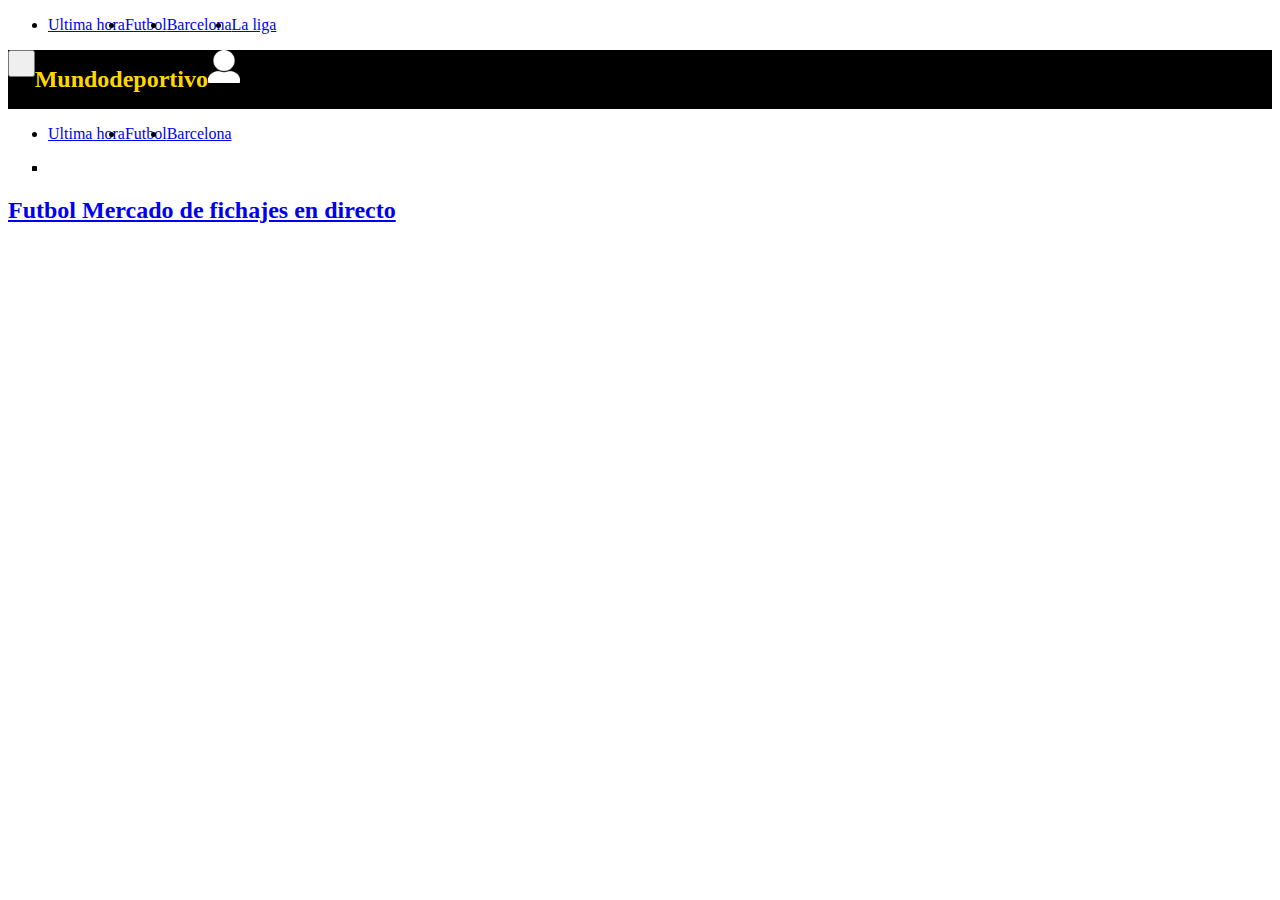
==== index.html @ 980e23d7 "Add files via upload" ====
<!doctype html>
<html lang="nl">
	
<head>
	<meta charset="UTF-8">
	<meta name="author" content="jouw naam">
	<meta name="viewport" content="width=device-width, initial-scale=1">
	
	<title></title>
	
	<link href="styles/style.css" rel="stylesheet">
	<link rel="icon" type="image/svg+xml" href="images/favicon.svg">
</head>

<body>
	<header>
		<nav>
			<ul>
				<li><a href="#">Ultima hora</a></li>
				<li><a href="#">Futbol</a></li>
				<li><a href="#">Barcelona</a></li>
				<li><a href="#">La liga</a></li>
			</ul>
		</nav>
		<section>
			<button></button>
			<h1>Mundodeportivo</h1>
			<a href="#" class="icon"><img src="images/iconprofile.png" alt=""></a>
		</section>
		<nav>
			<ul>
				<li><a href="#">Ultima hora</a></li>
				<li><a href="#">Futbol</a></li>
				<li><a href="#">Barcelona</a></li>
			</ul>
		</nav>
		<nav>
			<ul>
				<li><a href="#"><img src="" alt=""></a></li>				
				<li><a href="#"><img src="" alt=""></a></li>
				<li><a href="#"><img src="" alt=""></a></li>
				<li><a href="#"><img src="" alt=""></a></li>
				<li><a href="#"><img src="" alt=""></a></li>				
				<li><a href="#"><img src="" alt=""></a></li>
				<li><a href="#"><img src="" alt=""></a></li>
				<li><a href="#"><img src="" alt=""></a></li>
			</ul>
		</nav>
	</header>
	<main>
		<a href="#"><H2>Futbol Mercado de fichajes en directo</H2></a>
	</main>
	<footer>
	
	</footer>	

	<script defer src="scripts/script.js"></script>
</body>
	
</html>
---- styles/style.css ----
:root {
	--colorbackground: white;
	--colortitlebalk: black;
	--colorlivebalk: yellow;
}



body {
	background-color: var(--colorbackground);
}

header {
}

h1 {
	color: gold;
	font-size: 1.5em;
}

section {
	background-color: var(--colortitlebalk);
	display: flex;
}

nav {
}

nav  ul{
	display: flex;
}

.icon {
	height: 2em;
	width: 2em;
}

.icon img{
	width: 100%;
    height: auto;
}

button:first-of-type{
	width: 2em;
	height: 2em;
}

main a{
	background-color: var(--colorlivebalk);
}
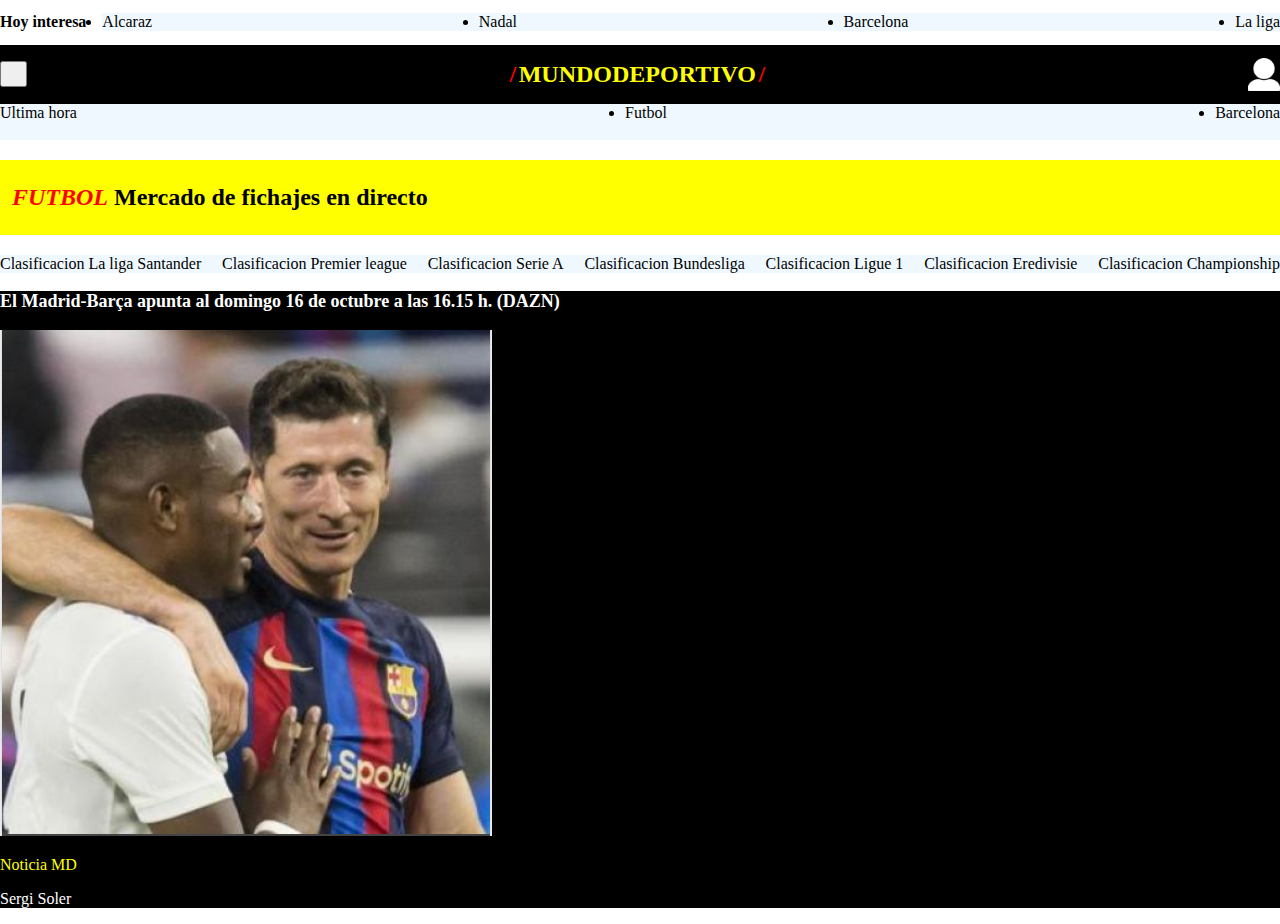
==== commit 4f5eb696: "Add files via upload" ====
--- a/index.html
+++ b/index.html
@@ -1,32 +1,31 @@
 <!doctype html>
-<html lang="nl">
+<html lang="es">
 	
 <head>
 	<meta charset="UTF-8">
-	<meta name="author" content="jouw naam">
+	<meta name="author" content="Nikolai Puisto">
 	<meta name="viewport" content="width=device-width, initial-scale=1">
-	
-	<title></title>
-	
+	<title>Mundodeportivo</title>
 	<link href="styles/style.css" rel="stylesheet">
-	<link rel="icon" type="image/svg+xml" href="images/favicon.svg">
+	<link rel="icon" type="image/jpg" href="images/iconmd.jpg">
 </head>
 
 <body>
 	<header>
+		<section>
+			<h1>mundodeportivo</h1>
+			<button></button>
+			<a href="#"><img src="images/iconprofile.png" alt=""></a>
+		</section>
 		<nav>
+			<h2>Hoy interesa</h2>
 			<ul>
-				<li><a href="#">Ultima hora</a></li>
-				<li><a href="#">Futbol</a></li>
+				<li><a href="#">Alcaraz</a></li>
+				<li><a href="#">Nadal</a></li>
 				<li><a href="#">Barcelona</a></li>
 				<li><a href="#">La liga</a></li>
 			</ul>
 		</nav>
-		<section>
-			<button></button>
-			<h1>Mundodeportivo</h1>
-			<a href="#" class="icon"><img src="images/iconprofile.png" alt=""></a>
-		</section>
 		<nav>
 			<ul>
 				<li><a href="#">Ultima hora</a></li>
@@ -48,7 +47,45 @@
 		</nav>
 	</header>
 	<main>
-		<a href="#"><H2>Futbol Mercado de fichajes en directo</H2></a>
+		<a href="#"><H2> <em>Futbol</em> Mercado de fichajes en directo</H2></a>
+		<nav>
+			<ul>
+				<li>
+					<a href="#">Clasificacion</a>
+					<a href="#">La liga Santander</a>
+				</li>
+				<li>
+					<a href="#">Clasificacion</a>
+					<a href="#">Premier league</a>
+				</li>
+				<li>
+					<a href="#">Clasificacion</a>
+					<a href="#">Serie A</a>
+				</li>
+				<li>
+					<a href="#">Clasificacion</a>
+					<a href="#">Bundesliga</a>
+				</li>
+				<li>
+					<a href="#">Clasificacion</a>
+					<a href="#">Ligue 1</a>
+				</li>
+				<li>
+					<a href="#">Clasificacion</a>
+					<a href="#">Eredivisie</a>
+				</li>
+				<li>
+					<a href="#">Clasificacion</a>
+					<a href="#">Championship</a>
+				</li>
+			</ul>
+		</nav>
+		<article>
+			<h3>El Madrid-Barça apunta al domingo 16 de octubre a las 16.15 h. (DAZN)</h3>
+			<img src="images/1starticleimg.PNG" alt="">
+			<p>Noticia MD</p>
+			<p>Sergi Soler</p>
+		</article>
 	</main>
 	<footer>
 	
--- a/styles/style.css
+++ b/styles/style.css
@@ -2,50 +2,143 @@
 	--colorbackground: white;
 	--colortitlebalk: black;
 	--colorlivebalk: yellow;
+	--colortitlearound: red;
 }
 
 
 
 body {
 	background-color: var(--colorbackground);
+	margin: 0;
 }
 
+
+/* header */
+
 header {
+	display: flex;
+	flex-direction:column;
+}
+
+header nav:nth-of-type(1){
+	order: -1;
 }
 
 h1 {
-	color: gold;
+	font-family: ;
+	color: var(--colorlivebalk);
 	font-size: 1.5em;
+	text-transform: uppercase;
+}
+
+a {
+	text-decoration: none;
+	color: inherit;
+}
+
+em {
+	font-variant: normal;
+	color: var(--colortitlearound);
+	text-transform: uppercase;
 }
 
 section {
 	background-color: var(--colortitlebalk);
 	display: flex;
+	align-items: center;
+	justify-content: space-between;
 }
 
-nav {
+section h1::before, section h1::after {
+	margin-left: 0.1em;
+	margin-right: 0.1em;
+	content: "/";
+	color: var(--colortitlearound);
+}
+
+nav:first-of-type{
+	display: flex;
+	align-items: center;
+	gap: 1em;
+}
+
+nav:first-of-type a:hover{
+	text-decoration: underline;
+}
+
+nav:first-of-type h2{
+	font-size: 1em;
+}
+
+nav:nth-of-type(3) ul{
+	list-style: none;
 }
 
 nav  ul{
 	display: flex;
+	text-decoration: none;
+	justify-content: space-between;
+	flex-grow: 1;
+	background-color: aliceblue;
+	margin: 0;
+	padding: 0;
 }
 
-.icon {
+header section a {
 	height: 2em;
 	width: 2em;
 }
 
-.icon img{
+header section a img{
 	width: 100%;
-    height: auto;
+    height: auto; 
 }
 
 button:first-of-type{
 	width: 2em;
 	height: 2em;
+	order: -1;
 }
 
-main a{
+/* main */
+
+main a h2{
 	background-color: var(--colorlivebalk);
+	white-space: nowrap;
+	overflow: hidden;
+	padding: 1em 0.5em 1em 0.5em;
 }
 
+main nav ul {
+	display: flex;
+	list-style: none;
+	overflow: scroll;
+}
+
+article {
+	background-color: var(--colortitlebalk);
+}
+
+article h3 {
+	color: var(--colorbackground);
+	font-size: large;
+}
+
+article img {
+	order: -1;
+}
+
+article p:first-of-type {
+	color: var(--colorlivebalk);
+	order: -1;
+}
+
+article p:nth-of-type(2) {
+	color: var(--colorbackground);
+}
+
+section p{
+	color: var(--colortitlearound);
+	font-size: 3em;
+}
+
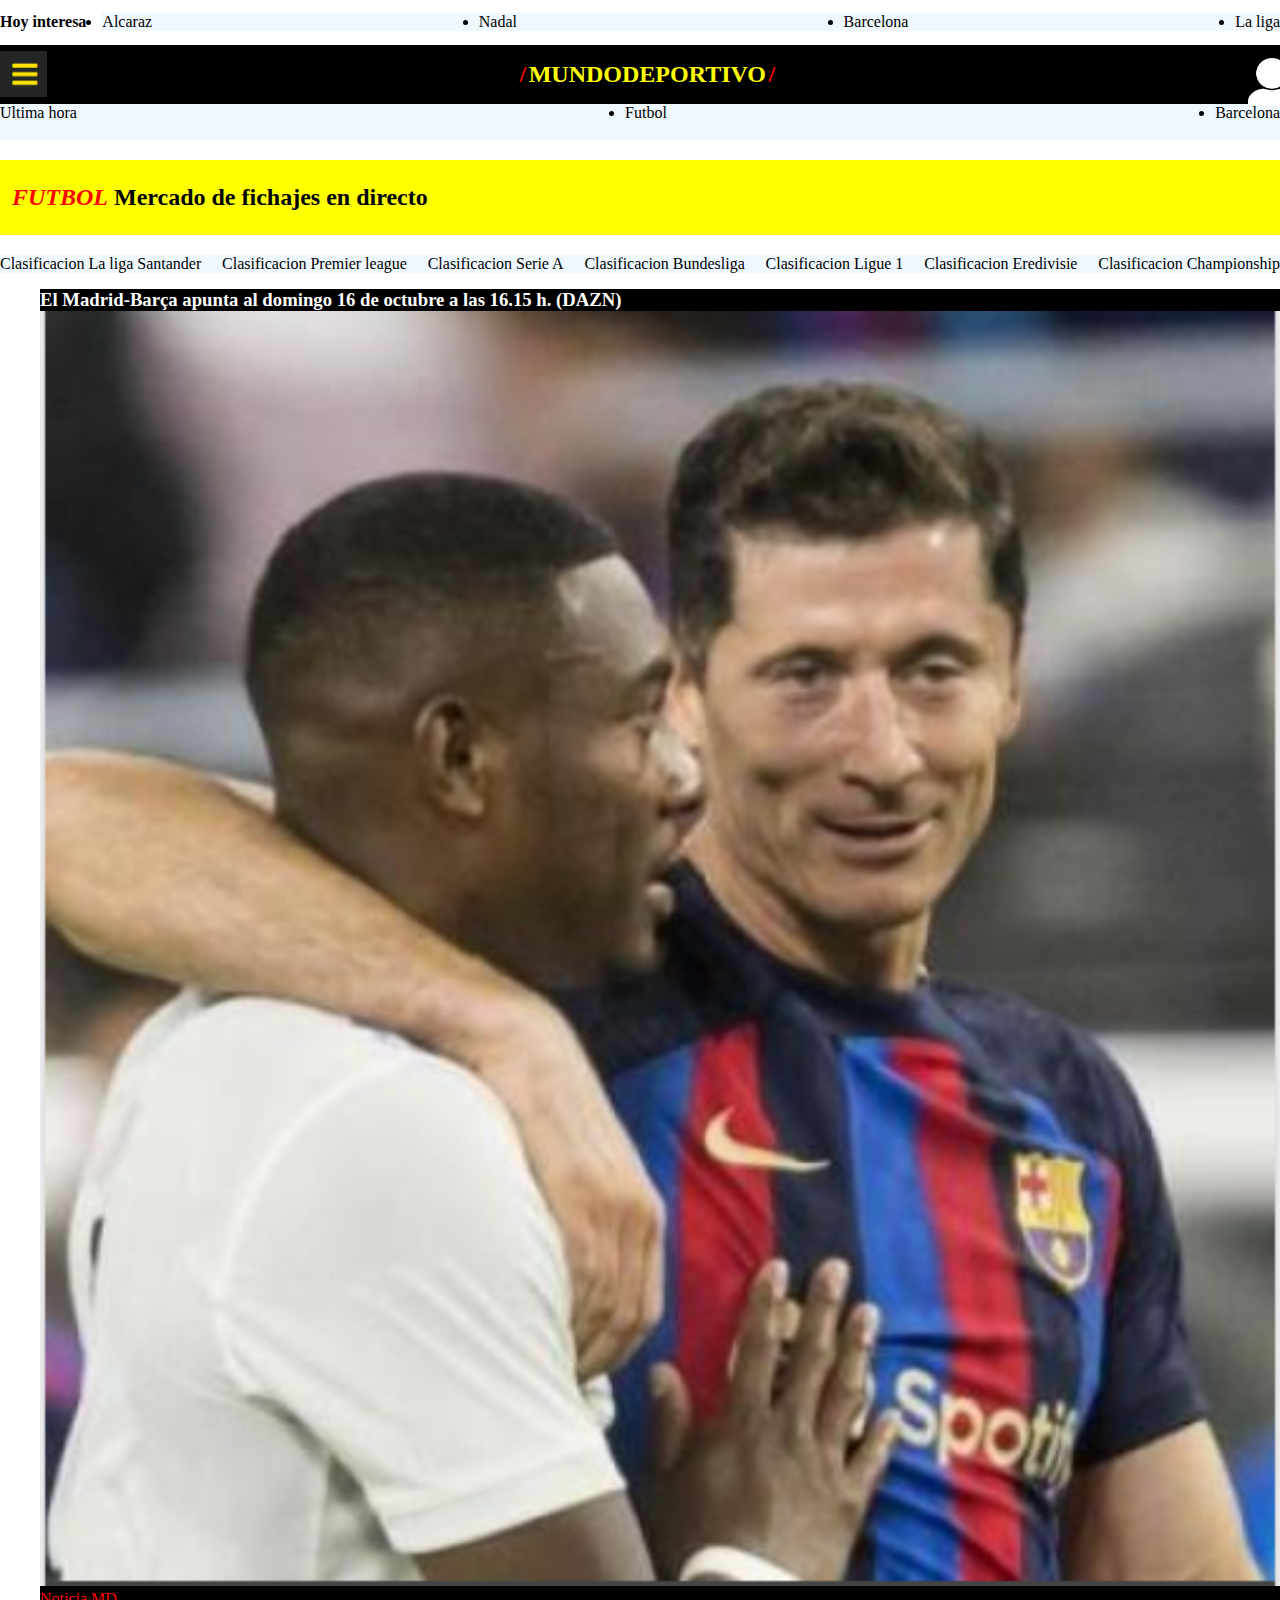
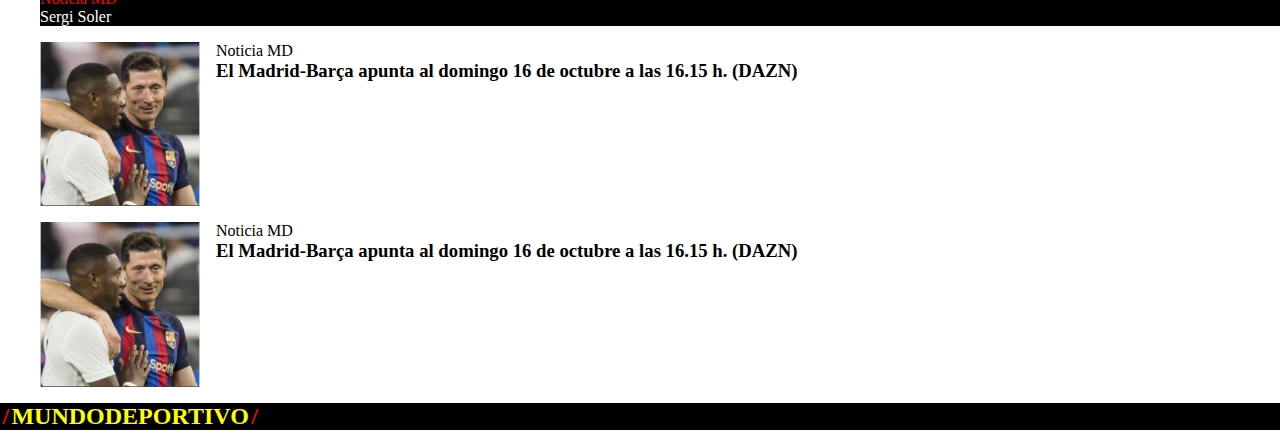
==== commit 057a9fd9: "Add files via upload" ====
--- a/index.html
+++ b/index.html
@@ -13,9 +13,20 @@
 <body>
 	<header>
 		<section>
-			<h1>mundodeportivo</h1>
-			<button></button>
-			<a href="#"><img src="images/iconprofile.png" alt=""></a>
+			<div>
+				<a href="index.html"><h1>mundodeportivo</h1></a>
+				<button></button>
+				<a href="#"><img src="images/iconprofile.png" alt=""></a>
+			</div>
+			<nav>
+				<ul>
+					<li>1</li>
+					<li>2</li>
+					<li>3</li>
+					<li>4</li>
+					<li>5</li>
+				</ul>
+			</nav>
 		</section>
 		<nav>
 			<h2>Hoy interesa</h2>
@@ -80,15 +91,31 @@
 				</li>
 			</ul>
 		</nav>
-		<article>
-			<h3>El Madrid-Barça apunta al domingo 16 de octubre a las 16.15 h. (DAZN)</h3>
-			<img src="images/1starticleimg.PNG" alt="">
-			<p>Noticia MD</p>
-			<p>Sergi Soler</p>
-		</article>
+		<ul>
+			<li>
+				<a href="2depagina.html">
+					<h3>El Madrid-Barça apunta al domingo 16 de octubre a las 16.15 h. (DAZN)</h3>
+					<img src="images/1starticleimg.PNG" alt="">
+					<p>Noticia MD</p>
+					<p>Sergi Soler</p>
+				</a>
+			</li>
+			<li>
+				<h3>El Madrid-Barça apunta al domingo 16 de octubre a las 16.15 h. (DAZN)</h3>
+				<p>Noticia MD</p>
+				<img src="images/1starticleimg.PNG" alt="">
+			</li>
+			<li>
+				<h3>El Madrid-Barça apunta al domingo 16 de octubre a las 16.15 h. (DAZN)</h3>
+				<p>Noticia MD</p>
+				<img src="images/1starticleimg.PNG" alt="">
+			</li>
+		</ul>
 	</main>
 	<footer>
-	
+		<div>
+			<a href="index.html"><h1>mundodeportivo</h1></a>
+		</div>
 	</footer>	
 
 	<script defer src="scripts/script.js"></script>
--- a/styles/style.css
+++ b/styles/style.css
@@ -1,3 +1,5 @@
+/* custom properties */
+
 :root {
 	--colorbackground: white;
 	--colortitlebalk: black;
@@ -5,48 +7,99 @@
 	--colortitlearound: red;
 }
 
-
+/* Styling voor hele body */
 
 body {
 	background-color: var(--colorbackground);
 	margin: 0;
 }
 
-
+a {
+	text-decoration: none;
+	color: inherit;
+}
+
+/* alle navigatie (goed naakijken) */
+
+nav ul {
+	display: flex;
+	text-decoration: none;
+	justify-content: space-between;
+	flex-grow: 1;
+	background-color: aliceblue;
+	margin: 0;
+	padding: 0;
+}
+
+
+
+
+
+/**********/
 /* header */
+/**********/
 
 header {
 	display: flex;
 	flex-direction:column;
 }
 
-header nav:nth-of-type(1){
+/* header>section */
+
+header section nav ul{
+	display: block;
+	margin-top: 7em;
+	position: fixed;
+	inset: 0;
+	transform: translateX(-100%);
+	list-style: none;
+}
+
+header section nav ul.openMenu {
+	transform: translateX(0);
+}
+
+/* header>section>div */
+
+header section div {
+	z-index: 100;
+	background-color: var(--colortitlebalk);
+	position: relative;
+	display: flex;
+	align-items: center;
+	justify-content: space-between;
+}
+
+header section div a:nth-of-type(2) {
+	height: 2em;
+	width: 2em;
+}
+
+header section div a img {
+	width: 3em;
+    height: 3em; 
+}
+
+header div button {
 	order: -1;
-}
+	border-style: none;
+	width: 3.5em;
+	height: 3.5em;
+    background-image:url(../images/menuknop.PNG);
+}
+
+/* Titel pagina */
 
 h1 {
-	font-family: ;
 	color: var(--colorlivebalk);
 	font-size: 1.5em;
 	text-transform: uppercase;
 }
 
-a {
-	text-decoration: none;
-	color: inherit;
-}
-
 em {
 	font-variant: normal;
 	color: var(--colortitlearound);
 	text-transform: uppercase;
-}
-
-section {
-	background-color: var(--colortitlebalk);
-	display: flex;
-	align-items: center;
-	justify-content: space-between;
 }
 
 section h1::before, section h1::after {
@@ -56,53 +109,39 @@
 	color: var(--colortitlearound);
 }
 
-nav:first-of-type{
+
+/* Navigatie buiten section */
+
+header > nav:first-of-type{
+	order: -1;
+	z-index: 100;
+	position: relative;
 	display: flex;
 	align-items: center;
 	gap: 1em;
 }
 
-nav:first-of-type a:hover{
+header > nav:first-of-type a:hover {
 	text-decoration: underline;
 }
 
-nav:first-of-type h2{
+header > nav:first-of-type h2 {
 	font-size: 1em;
 }
 
-nav:nth-of-type(3) ul{
+header > nav:nth-of-type(3) ul {
 	list-style: none;
 }
 
-nav  ul{
-	display: flex;
-	text-decoration: none;
-	justify-content: space-between;
-	flex-grow: 1;
-	background-color: aliceblue;
-	margin: 0;
-	padding: 0;
-}
-
-header section a {
-	height: 2em;
-	width: 2em;
-}
-
-header section a img{
-	width: 100%;
-    height: auto; 
-}
-
-button:first-of-type{
-	width: 2em;
-	height: 2em;
-	order: -1;
-}
-
+
+
+/********************/
 /* main */
-
-main a h2{
+/********************/
+
+
+
+main a h2 {
 	background-color: var(--colorlivebalk);
 	white-space: nowrap;
 	overflow: hidden;
@@ -115,30 +154,78 @@
 	overflow: scroll;
 }
 
-article {
+/* display grid structuur voor de artikels gemaakt met hulp van Sanne */
+
+main>ul {
+	display: grid;
+	gap: 1em;
+}
+
+main>ul li{
+	display: grid;
+	grid-template-columns: max-content 1fr;
+	grid-template-rows: min-content 1fr;
+	column-gap: 1em;
+}
+
+main>ul li h3 {
+	margin: 0;
+}
+	
+main>ul li p {
+	margin: 0;
+	grid-row-start: 1;
+}
+
+main>ul li img {
+	grid-column-start: 1;
+	grid-row-start: 1;
+	grid-row-end: 3;
+	width: 10em;
+}
+
+
+main>ul li:nth-of-type(1) {
+	grid-template-columns: unset;
+	grid-template-rows: unset;
 	background-color: var(--colortitlebalk);
 }
 
-article h3 {
+main>ul li:nth-of-type(1) h3 {
+	grid-row-start: 3;
 	color: var(--colorbackground);
-	font-size: large;
-}
-
-article img {
-	order: -1;
-}
-
-article p:first-of-type {
-	color: var(--colorlivebalk);
-	order: -1;
-}
-
-article p:nth-of-type(2) {
+}
+	
+main>ul li:nth-of-type(1) p:first-of-type {
+	grid-row-start: 1;
+	color: var(--colortitlearound);
+}
+
+main>ul li:nth-of-type(1) p:last-of-type {
+	grid-row-start: 4;
 	color: var(--colorbackground);
 }
 
-section p{
-	color: var(--colortitlearound);
-	font-size: 3em;
-}
-
+main>ul li:nth-of-type(1) img {
+	grid-column-start: unset;
+	grid-row-start: 2;
+	grid-row-end: unset;
+	width: 100%;
+}
+
+
+
+/********************/
+/* footer */
+/********************/
+
+footer div {
+	background-color: var(--colortitlebalk);
+}
+
+footer h1::before, a h1::after {
+	margin-left: 0.1em;
+	margin-right: 0.1em;
+	content: "/";
+	color: var(--colortitlearound);
+}
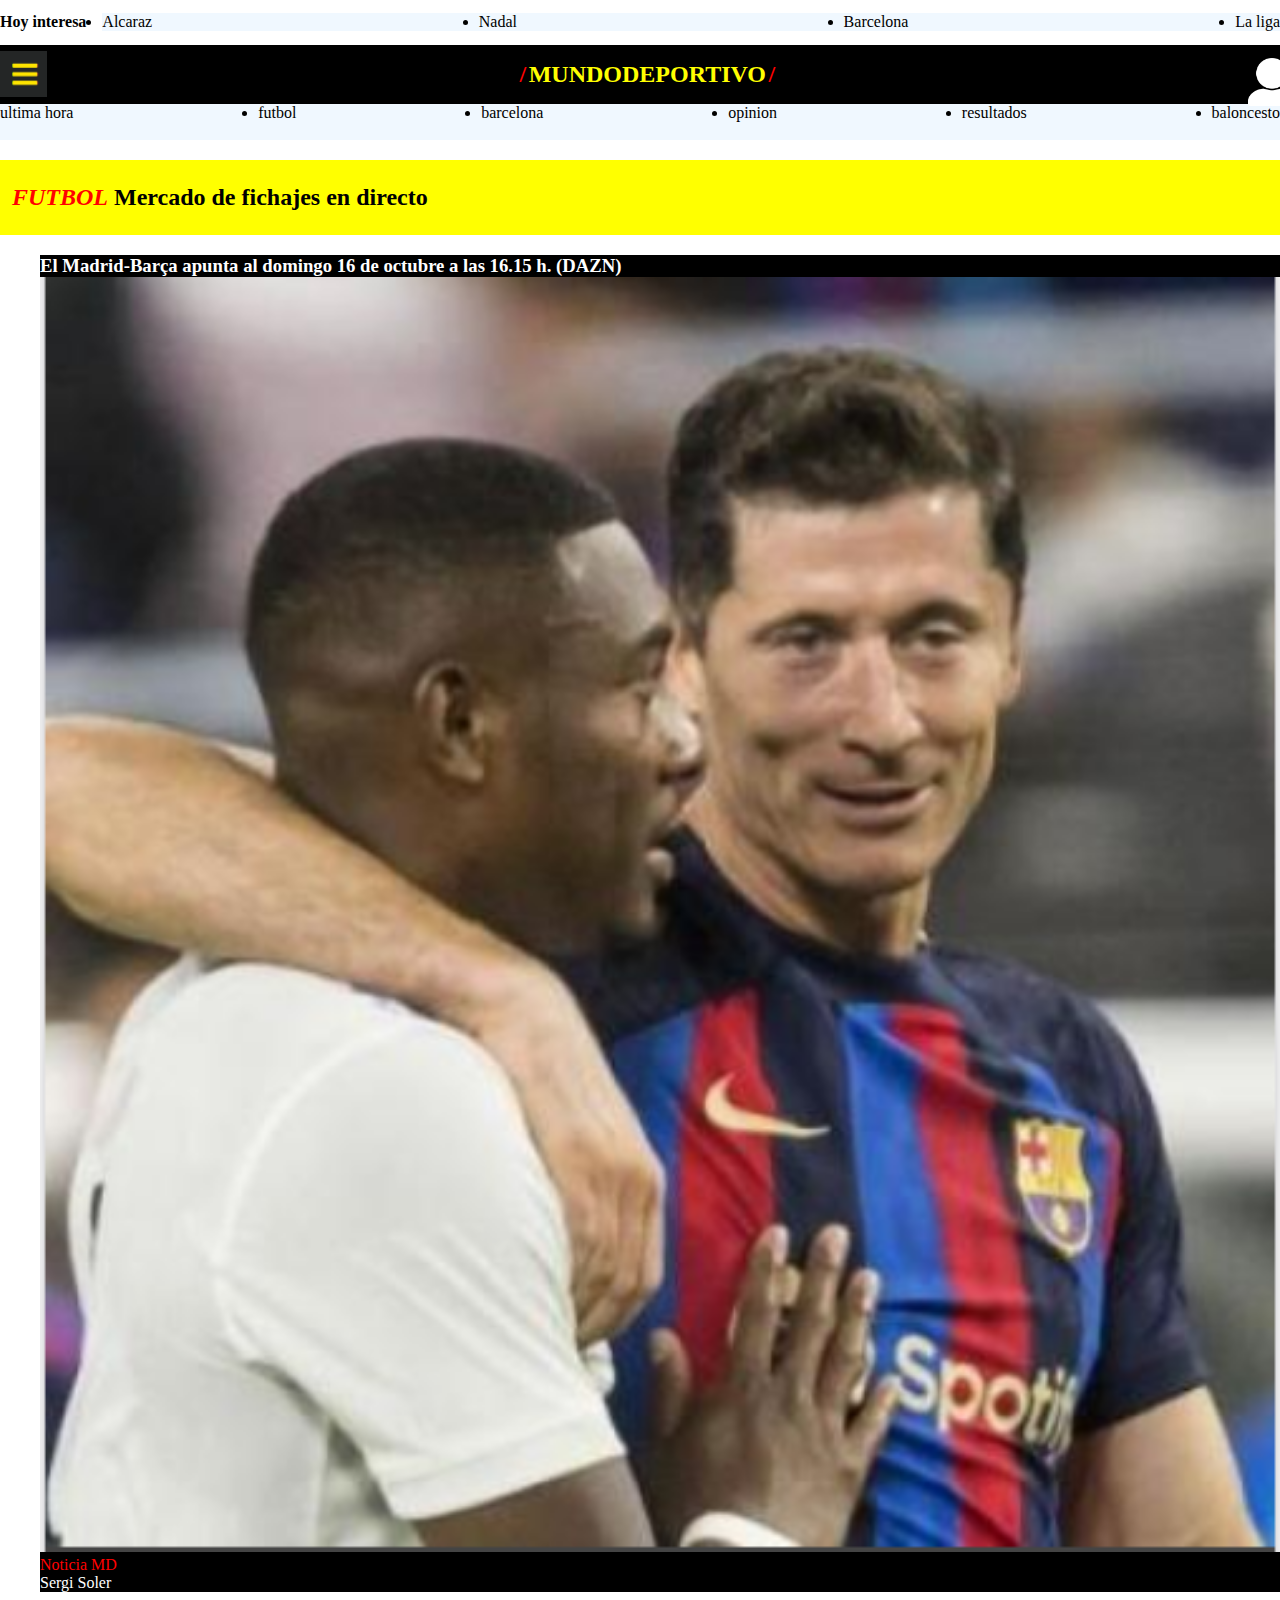
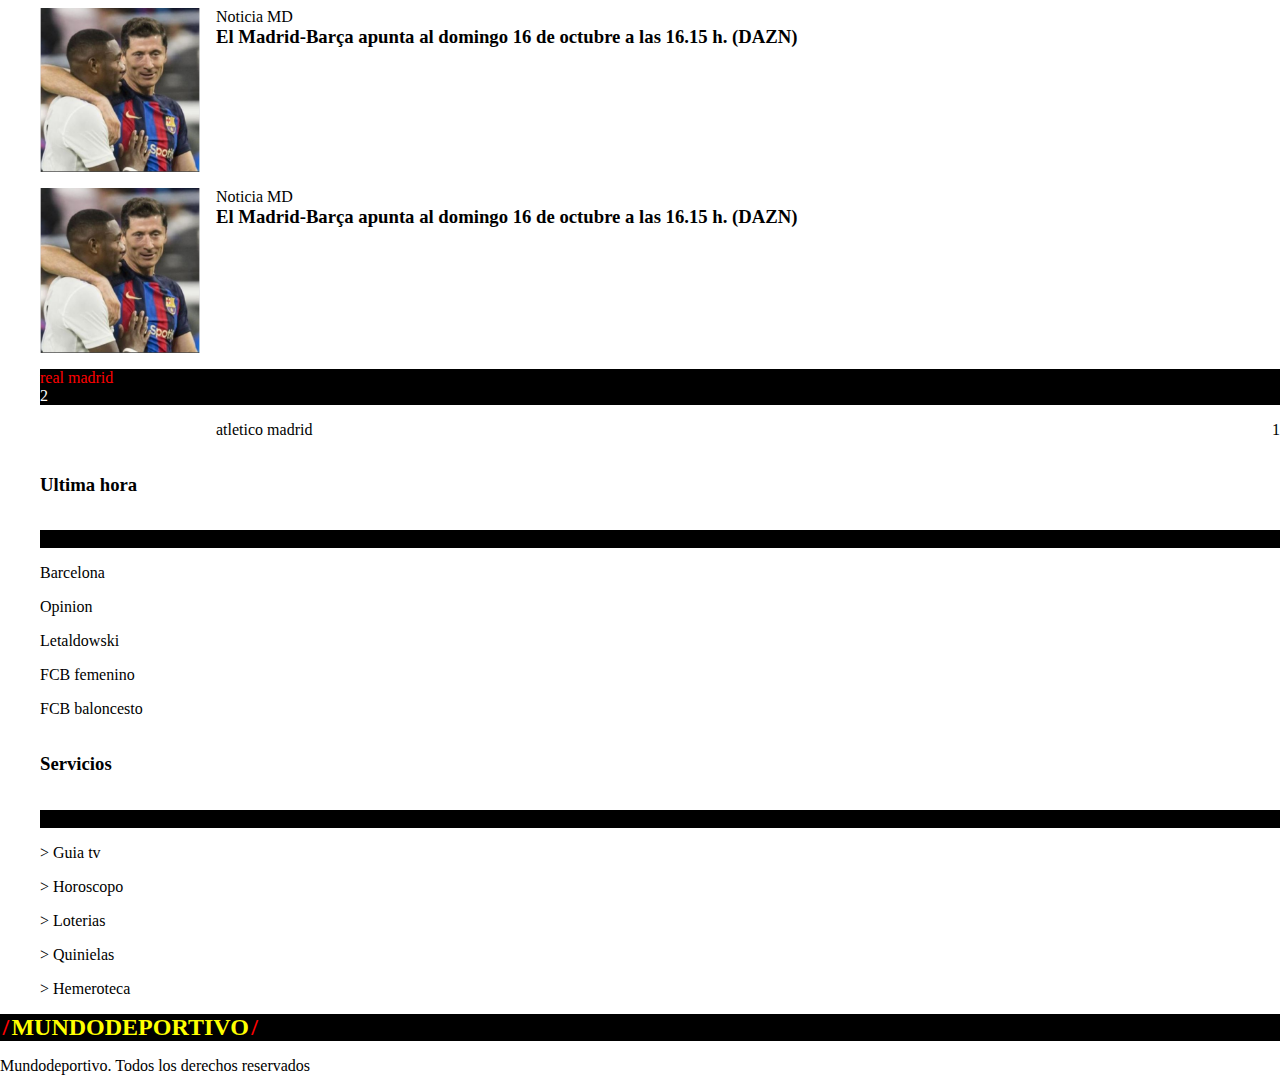
==== commit c2511dc0: "Add files via upload" ====
--- a/index.html
+++ b/index.html
@@ -20,11 +20,14 @@
 			</div>
 			<nav>
 				<ul>
-					<li>1</li>
-					<li>2</li>
-					<li>3</li>
-					<li>4</li>
-					<li>5</li>
+					<li><button>Registrate</button></li>
+					<li><input type="text" placeholder="Que estas buscando?"></li>
+					<li>Futbol</li>
+					<li>Futbol Int.</li>
+					<li>Motor</li>
+					<li>Mas deportes</li>
+					<li>Canales</li>
+					<li>Servicios</li>
 				</ul>
 			</nav>
 		</section>
@@ -39,58 +42,41 @@
 		</nav>
 		<nav>
 			<ul>
-				<li><a href="#">Ultima hora</a></li>
-				<li><a href="#">Futbol</a></li>
-				<li><a href="#">Barcelona</a></li>
+				<li><a href="#">ultima hora</a></li>
+				<li><a href="#">futbol</a></li>
+				<li><a href="#">barcelona</a></li>
+				<li><a href="#">opinion</a></li>
+				<li><a href="#">resultados</a></li>
+				<li><a href="#">baloncesto</a></li>
 			</ul>
 		</nav>
 		<nav>
 			<ul>
-				<li><a href="#"><img src="" alt=""></a></li>				
-				<li><a href="#"><img src="" alt=""></a></li>
-				<li><a href="#"><img src="" alt=""></a></li>
-				<li><a href="#"><img src="" alt=""></a></li>
-				<li><a href="#"><img src="" alt=""></a></li>				
-				<li><a href="#"><img src="" alt=""></a></li>
-				<li><a href="#"><img src="" alt=""></a></li>
-				<li><a href="#"><img src="" alt=""></a></li>
+				<li><a href="#"><img src="images/almeria.png" alt=""></a></li>				
+				<li><a href="#"><img src="images/acb.png" alt=""></a></li>
+				<li><a href="#"><img src="images/atm.png" alt=""></a></li>
+				<li><a href="#"><img src="images/fcb.png" alt=""></a></li>
+				<li><a href="#"><img src="images/betis.png" alt=""></a></li>				
+				<li><a href="#"><img src="images/cadiz.png" alt=""></a></li>
+				<li><a href="#"><img src="images/celta.png" alt=""></a></li>
+				<li><a href="#"><img src="images/elche.png" alt=""></a></li>
+				<li><a href="#"><img src="images/esp.png" alt=""></a></li>
+				<li><a href="#"><img src="images/getafe.png" alt=""></a></li>
+				<li><a href="#"><img src="images/girona.png" alt=""></a></li>
+				<li><a href="#"><img src="images/rm.webp" alt=""></a></li>
+				<li><a href="#"><img src="images/mallorca.png" alt=""></a></li>
+				<li><a href="#"><img src="images/osasuna.png" alt=""></a></li>
+				<li><a href="#"><img src="images/rayo.png" alt=""></a></li>
+				<li><a href="#"><img src="images/RS.png" alt=""></a></li>
+				<li><a href="#"><img src="images/sevilla.png" alt=""></a></li>
+				<li><a href="#"><img src="images/valencia.png" alt=""></a></li>
+				<li><a href="#"><img src="images/valladolid.png" alt=""></a></li>
+				<li><a href="#"><img src="images/villareal.png" alt=""></a></li>
 			</ul>
 		</nav>
 	</header>
 	<main>
 		<a href="#"><H2> <em>Futbol</em> Mercado de fichajes en directo</H2></a>
-		<nav>
-			<ul>
-				<li>
-					<a href="#">Clasificacion</a>
-					<a href="#">La liga Santander</a>
-				</li>
-				<li>
-					<a href="#">Clasificacion</a>
-					<a href="#">Premier league</a>
-				</li>
-				<li>
-					<a href="#">Clasificacion</a>
-					<a href="#">Serie A</a>
-				</li>
-				<li>
-					<a href="#">Clasificacion</a>
-					<a href="#">Bundesliga</a>
-				</li>
-				<li>
-					<a href="#">Clasificacion</a>
-					<a href="#">Ligue 1</a>
-				</li>
-				<li>
-					<a href="#">Clasificacion</a>
-					<a href="#">Eredivisie</a>
-				</li>
-				<li>
-					<a href="#">Clasificacion</a>
-					<a href="#">Championship</a>
-				</li>
-			</ul>
-		</nav>
 		<ul>
 			<li>
 				<a href="2depagina.html">
@@ -111,11 +97,68 @@
 				<img src="images/1starticleimg.PNG" alt="">
 			</li>
 		</ul>
+		<ul>
+			<li>
+				<img src="images/rm.webp" alt="">
+				<p>real madrid</p>
+				<p>2</p>
+			</li>
+			<li>
+				<img src="images/atm.png" alt="">
+				<p>atletico madrid</p>
+				<p>1</p>
+			</li>
+		</ul>
+		<ul>
+			<h3>Ultima hora</h2>
+			<li>
+				<a href="#">Futbol</a>
+			</li>
+			<li>
+				<a href="#">Barcelona</a>
+			</li>
+			<li>
+				<a href="#">Opinion</a>
+			</li>
+			<li>
+				<a href="#">Letaldowski</a>
+			</li>
+			<li>
+				<a href="#">FCB femenino</a>
+			</li>
+			<li>
+				<a href="#">FCB baloncesto</a>
+			</li>
+		</ul>
+		<ul>
+			<h3>Servicios</h2>
+			<li>
+				<a href="#">> El tiempo</a>
+			</li>
+			<li>
+				<a href="#">> Guia tv</a>
+			</li>
+			<li>
+				<a href="#">> Horoscopo</a>
+			</li>
+			<li>
+				<a href="#">> Loterias</a>
+			</li>
+			<li>
+				<a href="#">> Quinielas</a>
+			</li>
+			<li>
+				<a href="#">> Hemeroteca</a>
+			</li>
+		</ul>
 	</main>
 	<footer>
 		<div>
 			<a href="index.html"><h1>mundodeportivo</h1></a>
 		</div>
+		<p>
+			Mundodeportivo. Todos los derechos reservados
+		</p>
 	</footer>	
 
 	<script defer src="scripts/script.js"></script>
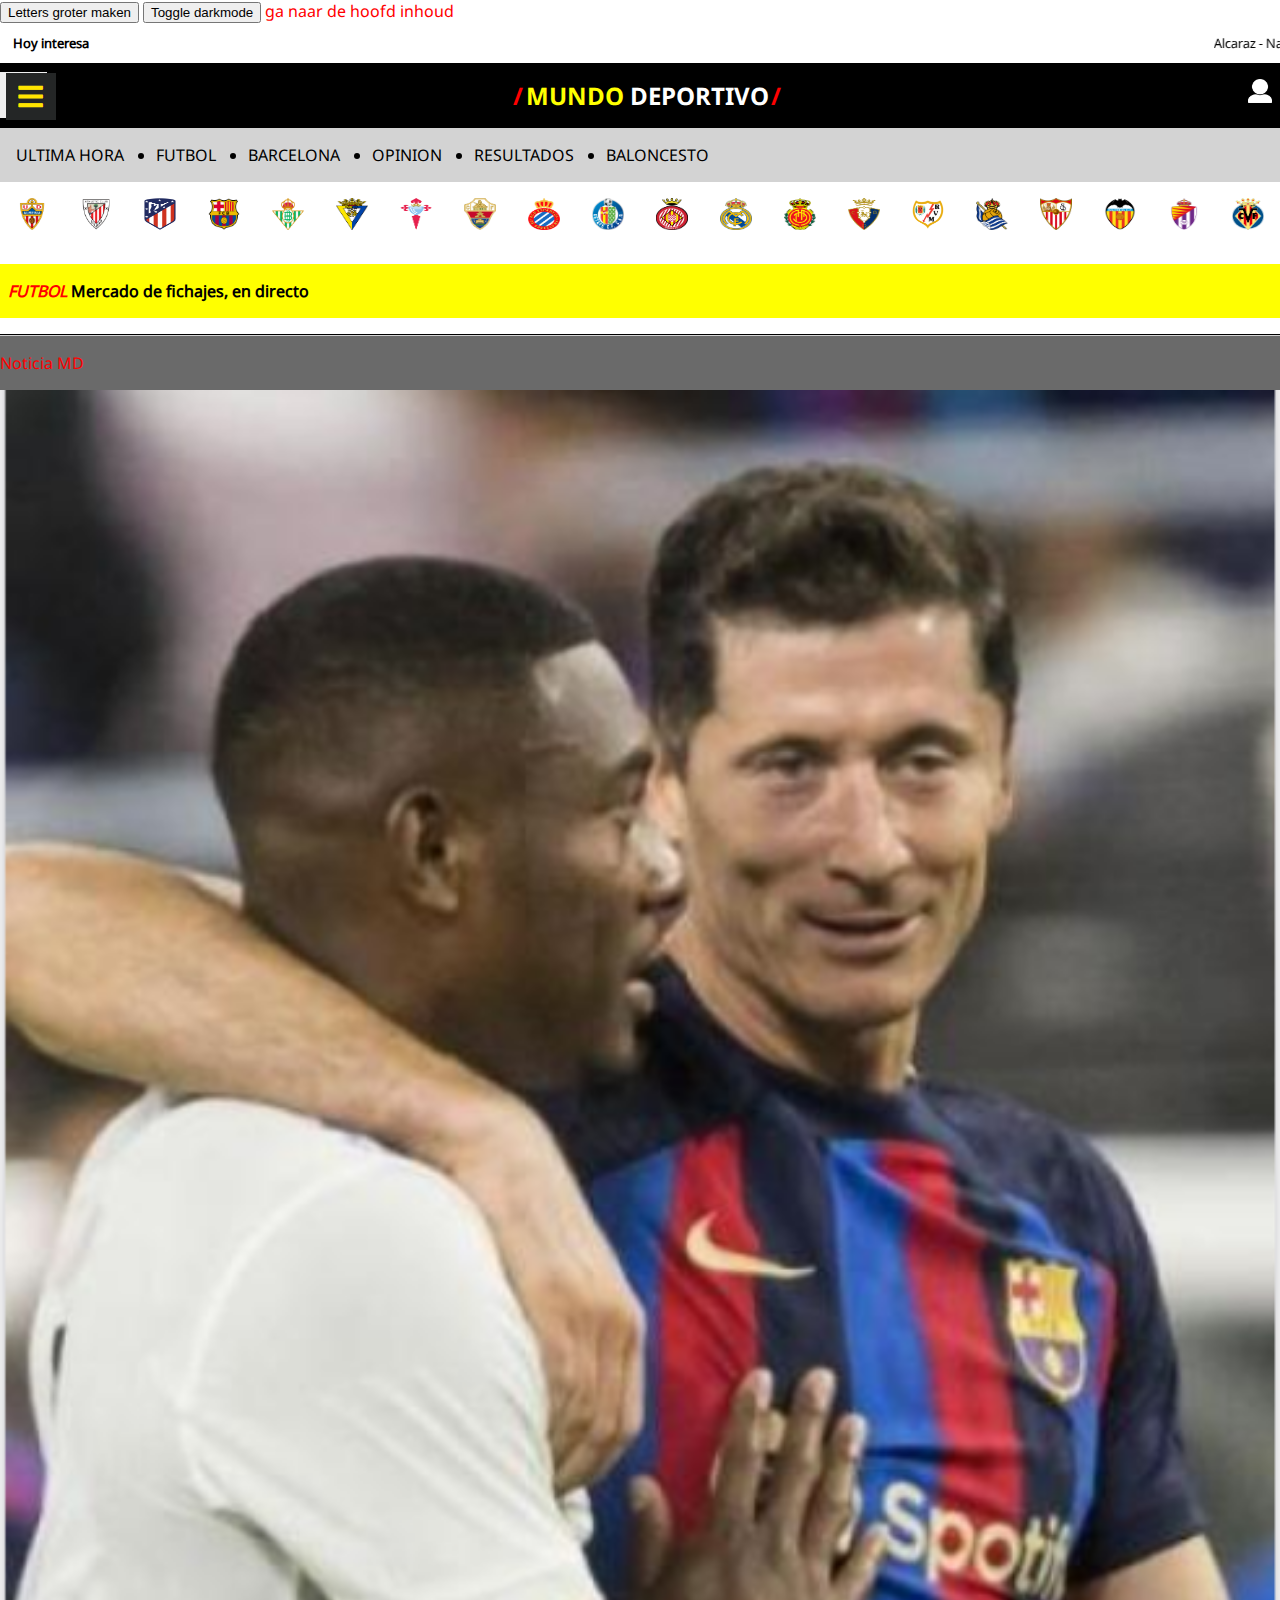
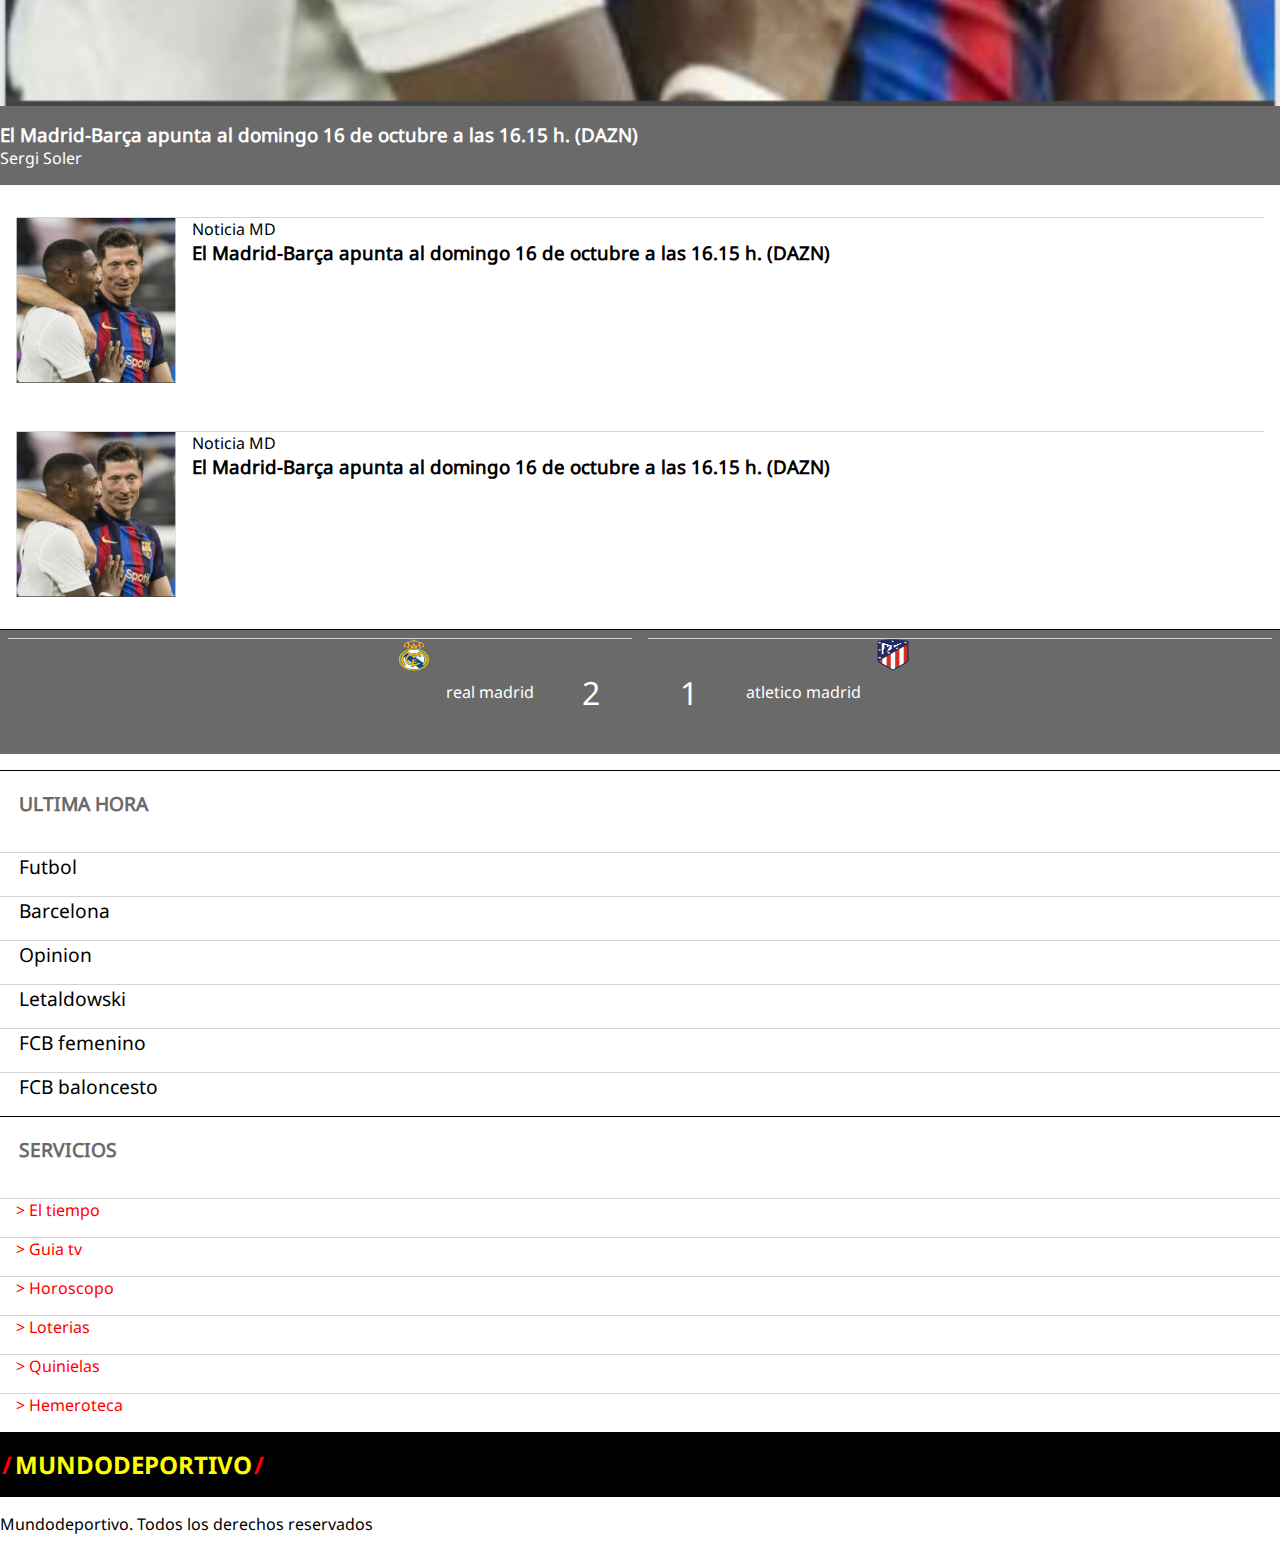
==== commit f58c8287: "Add files via upload" ====
--- a/index.html
+++ b/index.html
@@ -11,12 +11,15 @@
 </head>
 
 <body>
+	<button>Letters groter maken</button>
+	<button onclick="switchLight()">Toggle darkmode</button>
+	<a href="#main" class="skip">ga naar de hoofd inhoud</a>
 	<header>
 		<section>
 			<div>
-				<a href="index.html"><h1>mundodeportivo</h1></a>
-				<button></button>
-				<a href="#"><img src="images/iconprofile.png" alt=""></a>
+				<a href="index.html"><h1 aria-label="Mundodeportivo" >mundo <span>deportivo</span></h1></a>
+				<button aria-label="navigatie menu"> <img src="images/menuknop.PNG" alt="menu knop"></button>
+				<a href="#" aria-label="profiel" ><img src="images/iconprofile.png" alt="profiel icon"></a>
 			</div>
 			<nav>
 				<ul>
@@ -33,12 +36,17 @@
 		</section>
 		<nav>
 			<h2>Hoy interesa</h2>
-			<ul>
+			<marquee>
+				Alcaraz - Nadal - Barcelona - La liga - Champions League - Europa League
+			</marquee>
+			<!-- <ul>
 				<li><a href="#">Alcaraz</a></li>
 				<li><a href="#">Nadal</a></li>
 				<li><a href="#">Barcelona</a></li>
 				<li><a href="#">La liga</a></li>
-			</ul>
+				<li><a href="#">Champions League</a></li>
+				<li><a href="#">Europa League</a></li>
+			</ul> -->
 		</nav>
 		<nav>
 			<ul>
@@ -52,36 +60,36 @@
 		</nav>
 		<nav>
 			<ul>
-				<li><a href="#"><img src="images/almeria.png" alt=""></a></li>				
-				<li><a href="#"><img src="images/acb.png" alt=""></a></li>
-				<li><a href="#"><img src="images/atm.png" alt=""></a></li>
-				<li><a href="#"><img src="images/fcb.png" alt=""></a></li>
-				<li><a href="#"><img src="images/betis.png" alt=""></a></li>				
-				<li><a href="#"><img src="images/cadiz.png" alt=""></a></li>
-				<li><a href="#"><img src="images/celta.png" alt=""></a></li>
-				<li><a href="#"><img src="images/elche.png" alt=""></a></li>
-				<li><a href="#"><img src="images/esp.png" alt=""></a></li>
-				<li><a href="#"><img src="images/getafe.png" alt=""></a></li>
-				<li><a href="#"><img src="images/girona.png" alt=""></a></li>
-				<li><a href="#"><img src="images/rm.webp" alt=""></a></li>
-				<li><a href="#"><img src="images/mallorca.png" alt=""></a></li>
-				<li><a href="#"><img src="images/osasuna.png" alt=""></a></li>
-				<li><a href="#"><img src="images/rayo.png" alt=""></a></li>
-				<li><a href="#"><img src="images/RS.png" alt=""></a></li>
-				<li><a href="#"><img src="images/sevilla.png" alt=""></a></li>
-				<li><a href="#"><img src="images/valencia.png" alt=""></a></li>
-				<li><a href="#"><img src="images/valladolid.png" alt=""></a></li>
-				<li><a href="#"><img src="images/villareal.png" alt=""></a></li>
+				<li><a href="#"><img src="images/almeria.png" alt="logo van almeria voetbal club"></a></li>				
+				<li><a href="#"><img src="images/acb.png" alt="logo van athletic voetbal club"></a></li>
+				<li><a href="#"><img src="images/atm.png" alt="logo van atletico voetbal club"></a></li>
+				<li><a href="#"><img src="images/fcb.png" alt="logo van barcelona voetbal club"></a></li>
+				<li><a href="#"><img src="images/betis.png" alt="logo van betis voetbal club"></a></li>				
+				<li><a href="#"><img src="images/cadiz.png" alt="logo van cadiz voetbal club"></a></li>
+				<li><a href="#"><img src="images/celta.png" alt="logo van celta voetbal club"></a></li>
+				<li><a href="#"><img src="images/elche.png" alt="logo van elche voetbal club"></a></li>
+				<li><a href="#"><img src="images/esp.png" alt="logo van espanyol voetbal club"></a></li>
+				<li><a href="#"><img src="images/getafe.png" alt="logo van getafe voetbal club"></a></li>
+				<li><a href="#"><img src="images/girona.png" alt="logo van girona voetbal club"></a></li>
+				<li><a href="#"><img src="images/rm.webp" alt="logo van madrid voetbal club"></a></li>
+				<li><a href="#"><img src="images/mallorca.png" alt="logo van mallorca voetbal club"></a></li>
+				<li><a href="#"><img src="images/osasuna.png" alt="logo van osasuna voetbal club"></a></li>
+				<li><a href="#"><img src="images/rayo.png" alt="logo van vallecano voetbal club"></a></li>
+				<li><a href="#"><img src="images/RS.png" alt="logo van real sociedad voetbal club"></a></li>
+				<li><a href="#"><img src="images/sevilla.png" alt="logo van sevilla voetbal club"></a></li>
+				<li><a href="#"><img src="images/valencia.png" alt="logo van valencia voetbal club"></a></li>
+				<li><a href="#"><img src="images/valladolid.png" alt="logo van valladolid voetbal club"></a></li>
+				<li><a href="#"><img src="images/villareal.png" alt="logo van villareal voetbal club"></a></li>
 			</ul>
 		</nav>
 	</header>
-	<main>
-		<a href="#"><H2> <em>Futbol</em> Mercado de fichajes en directo</H2></a>
+	<main id="main">
+		<a href="#"><H2> <em>Futbol</em> Mercado de fichajes, en directo</H2></a>
 		<ul>
 			<li>
 				<a href="2depagina.html">
 					<h3>El Madrid-Barça apunta al domingo 16 de octubre a las 16.15 h. (DAZN)</h3>
-					<img src="images/1starticleimg.PNG" alt="">
+					<img src="images/1starticleimg.PNG" alt="albeelding van Lewandowski met Alaba">
 					<p>Noticia MD</p>
 					<p>Sergi Soler</p>
 				</a>
@@ -89,22 +97,22 @@
 			<li>
 				<h3>El Madrid-Barça apunta al domingo 16 de octubre a las 16.15 h. (DAZN)</h3>
 				<p>Noticia MD</p>
-				<img src="images/1starticleimg.PNG" alt="">
+				<img src="images/1starticleimg.PNG" alt="albeelding van Lewandowski met Alaba">
 			</li>
 			<li>
 				<h3>El Madrid-Barça apunta al domingo 16 de octubre a las 16.15 h. (DAZN)</h3>
 				<p>Noticia MD</p>
-				<img src="images/1starticleimg.PNG" alt="">
+				<img src="images/1starticleimg.PNG" alt="albeelding van Lewandowski met Alaba">
 			</li>
 		</ul>
 		<ul>
 			<li>
-				<img src="images/rm.webp" alt="">
+				<img src="images/rm.webp" alt="logo van real madrid">
 				<p>real madrid</p>
 				<p>2</p>
 			</li>
 			<li>
-				<img src="images/atm.png" alt="">
+				<img src="images/atm.png" alt="logo van atletico madrid">
 				<p>atletico madrid</p>
 				<p>1</p>
 			</li>
--- a/styles/style.css
+++ b/styles/style.css
@@ -1,3 +1,20 @@
+/* Fonts */
+
+@font-face {
+	font-family: "Notosans";
+	src: url(../fonts/NotoSans-Regular.ttf) format(truetype);
+	font-weight: normal;
+	font-style: normal;
+}
+
+@font-face {
+	font-family: "Notosansbold";
+	src: url(../fonts/NotoSans-Bold.ttf) format(truetype);
+	font-weight: bold;
+	font-style: bold;
+}
+
+
 /* custom properties */
 
 :root {
@@ -5,59 +22,117 @@
 	--colortitlebalk: black;
 	--colorlivebalk: yellow;
 	--colortitlearound: red;
+	--colornav: lightgray;
+	--colortitleh3: rgb(106, 106, 106);
+	--colormenu: rgb(234, 234, 234);
+}
+
+/* Knop om letter grotte aan te passen */
+
+
+html.grote-letters {
+	font-size:1.5em;
 }
 
 /* Styling voor hele body */
 
 body {
+	font-family: "Notosans";
 	background-color: var(--colorbackground);
 	margin: 0;
 }
+
 
 a {
 	text-decoration: none;
 	color: inherit;
 }
 
-/* alle navigatie (goed naakijken) */
-
-nav ul {
-	display: flex;
-	text-decoration: none;
-	justify-content: space-between;
-	flex-grow: 1;
-	background-color: aliceblue;
-	margin: 0;
-	padding: 0;
-}
-
-
-
+button:hover {
+	cursor: pointer;	
+}
+
+
+/* knop voor dark mode */
+
+.dark-mode {
+	background-color: var(--colortitlebalk);
+	color: var(--colorbackground);
+}
+
+
+/* Skip link na hoofinhoud. Bron:https://www.w3schools.com/accessibility/accessibility_skip_links.php */
+
+
+.skip {
+	/* position: absolute; */
+	left: -10000px;
+	top: auto;
+	width: 1px;
+	height: 1px;
+	overflow: hidden;
+	color: var(--colortitlearound);
+}
+
+.skip:focus {
+	position: static;
+	width: auto;
+	height: auto;
+}
 
 
 /**********/
 /* header */
 /**********/
 
+
 header {
 	display: flex;
 	flex-direction:column;
 }
 
+
+
 /* header>section */
 
 header section nav ul{
+	background-color: var(--colormenu);
 	display: block;
-	margin-top: 7em;
+	margin-top: 10em;
 	position: fixed;
 	inset: 0;
 	transform: translateX(-100%);
 	list-style: none;
 }
 
+header section nav ul li{
+	color: var(--colortitlearound);
+	margin-top: 1em;
+	margin-bottom: 1em;
+	font-size: larger;
+	font-weight: bold;
+}
+
+header section nav button{
+	background-color: var(--colorlivebalk);
+	padding: 1em;
+	margin-bottom: 1em;
+	border-style: none;
+	width: 20em;
+	font-weight: bold;
+	text-transform: uppercase;
+}
+
+header section nav input {
+	width: 25em;
+	height: 2em;
+}
+
 header section nav ul.openMenu {
 	transform: translateX(0);
 }
+
+
 
 /* header>section>div */
 
@@ -76,8 +151,8 @@
 }
 
 header section div a img {
-	width: 3em;
-    height: 3em; 
+	width: 1.5em;
+    height: 1.5em; 
 }
 
 header div button {
@@ -85,15 +160,22 @@
 	border-style: none;
 	width: 3.5em;
 	height: 3.5em;
-    background-image:url(../images/menuknop.PNG);
-}
+    /* background-image:url(../images/menuknop.PNG); */
+}
+
+
 
 /* Titel pagina */
 
 h1 {
 	color: var(--colorlivebalk);
 	font-size: 1.5em;
-	text-transform: uppercase;
+	font-family: "Notosansbold";
+	text-transform: uppercase;
+}
+
+span {
+	color: var(--colorbackground)
 }
 
 em {
@@ -110,6 +192,7 @@
 }
 
 
+
 /* Navigatie buiten section */
 
 header > nav:first-of-type{
@@ -119,6 +202,23 @@
 	display: flex;
 	align-items: center;
 	gap: 1em;
+	font-size: small;
+	margin-left: 1em;
+}
+
+header > nav:first-of-type ul{
+	margin: 0;
+	padding: 0;
+	display: flex;
+	overflow: scroll;
+	white-space: nowrap;
+	overflow: scroll;
+	text-overflow: ellipsis;
+}
+
+header > nav:first-of-type ul li{
+	margin-left: 1em;
+	margin-right: 0.5em;
 }
 
 header > nav:first-of-type a:hover {
@@ -127,10 +227,47 @@
 
 header > nav:first-of-type h2 {
 	font-size: 1em;
+	white-space: nowrap;
+	text-overflow: ellipsis;
+}
+
+header>nav:nth-of-type(2) ul{
+	background-color: var(--colornav);
+	margin: 0;
+	padding: 0;
+	display: flex;
+	overflow: scroll;
+	white-space: nowrap;
+	text-overflow: ellipsis;
+}
+
+header>nav:nth-of-type(2) li {
+	margin:1em;
+}
+
+header>nav:nth-of-type(2) li:first-of-type {
+	list-style: none;
+}
+
+header>nav:nth-of-type(2) a {
+	text-transform: uppercase;
 }
 
 header > nav:nth-of-type(3) ul {
+	margin: 0;
+	padding: 0;
+	display: flex;
 	list-style: none;
+	overflow: scroll;
+}
+
+header>nav:nth-of-type(3) li {
+	margin: 1em;
+}
+
+header>nav:nth-of-type(3) img {
+	width: 2em;
+	height: 2em;
 }
 
 
@@ -139,29 +276,89 @@
 /* main */
 /********************/
 
-
+main article {
+	margin: 1em;
+}
+
+main article ul:nth-of-type(1) {
+	display: flex;
+	flex-direction: column;
+	padding-left: 0;
+	border-bottom: var(--colortitlearound);
+	border-bottom-style: dotted;
+}
+
+main article li {
+	list-style: none;
+}
+
+main article ul:nth-of-type(1) li:nth-of-type(2){
+	order: -1;
+	border-top: var(--colortitlearound);
+}
+
+main article h2 {
+	font-size: 1.5em;
+}
+
+main article h3 {
+	color: var(--colortitlearound);
+	text-transform: uppercase;
+	margin: 0%;
+}
+
+main article p {
+	font-size: larger;
+}
 
 main a h2 {
 	background-color: var(--colorlivebalk);
 	white-space: nowrap;
 	overflow: hidden;
 	padding: 1em 0.5em 1em 0.5em;
-}
-
-main nav ul {
-	display: flex;
-	list-style: none;
-	overflow: scroll;
+	font-size: 1em;
+}
+
+
+main article ul:nth-of-type(2) {
+	padding-left: 0;
+}
+
+main article ul:nth-of-type(2) li:first-of-type {
+	border-radius: 50%;
+	background-color: var(--colortitlearound);
+	height: 0.7em;
+	width: 0.7em;
+}
+
+main article ul:nth-of-type(3) {
+	display: grid;
+	padding-left: 0%;
+}
+
+main article ul:nth-of-type(3) li:nth-of-type(2) {
+	grid-column-start: 2;
+	grid-row-start: 1;
+	font-size: large;
+}
+
+main article ul:nth-of-type(3) li:nth-of-type(3) {
+	grid-column-start: 2;
+	grid-row-start: 1;
+	margin-top: 2em;
 }
 
 /* display grid structuur voor de artikels gemaakt met hulp van Sanne */
 
 main>ul {
+	border-top: 1px solid var(--colortitlebalk);
 	display: grid;
 	gap: 1em;
+	padding:0;
 }
 
 main>ul li{
+	border-top: 1px solid var(--colornav);
 	display: grid;
 	grid-template-columns: max-content 1fr;
 	grid-template-rows: min-content 1fr;
@@ -185,34 +382,122 @@
 }
 
 
-main>ul li:nth-of-type(1) {
+main>ul:nth-of-type(1) li:nth-of-type(1) {
 	grid-template-columns: unset;
 	grid-template-rows: unset;
-	background-color: var(--colortitlebalk);
-}
-
-main>ul li:nth-of-type(1) h3 {
+	background-color: var(--colortitleh3);
+}
+
+main>ul:nth-of-type(1) li:nth-of-type(1) a{
+	display: grid;
+	padding-top: 1em;
+	padding-bottom: 1em;
+}
+
+main>ul:nth-of-type(1) li:nth-of-type(1) h3 {
 	grid-row-start: 3;
 	color: var(--colorbackground);
 }
 	
-main>ul li:nth-of-type(1) p:first-of-type {
+main>ul:nth-of-type(1) li:nth-of-type(1) p:first-of-type {
 	grid-row-start: 1;
 	color: var(--colortitlearound);
 }
 
-main>ul li:nth-of-type(1) p:last-of-type {
+main>ul:nth-of-type(1) li:nth-of-type(1) p:last-of-type {
 	grid-row-start: 4;
 	color: var(--colorbackground);
 }
 
-main>ul li:nth-of-type(1) img {
+main>ul:nth-of-type(1) li:nth-of-type(1) img {
 	grid-column-start: unset;
 	grid-row-start: 2;
 	grid-row-end: unset;
 	width: 100%;
-}
-
+	margin-top: 1em;
+	margin-bottom: 1em;
+}
+
+main>ul:nth-of-type(1) li:nth-of-type(2) {
+	margin: 1em;
+}
+
+main>ul:nth-of-type(1) li:nth-of-type(3) {
+	margin: 1em;
+}
+
+
+/* scorebord */
+
+main>ul:nth-of-type(2) {
+		margin:0;
+		list-style:none;
+		padding:.5em;
+		display:flex;
+		flex-grow: 1;
+		background-color: var(--colortitleh3)
+}
+
+main>ul:nth-of-type(2) li {
+	display:flex;
+	flex-basis:50%;
+	align-items:center;
+	position: relative;
+}
+
+main>ul:nth-of-type(2) li:nth-of-type(1){
+	justify-content:right;	
+}
+
+main>ul:nth-of-type(2) li:nth-of-type(2){
+	flex-direction:row-reverse;
+	justify-content:start;
+}
+
+main>ul:nth-of-type(2) li p {
+	margin: 0;
+	color: var(--colorbackground);
+
+}
+
+main>ul:nth-of-type(2) li p:nth-of-type(2) {
+	font-size:2em;
+	padding:1em;
+}
+
+main>ul:nth-of-type(2) li img{
+	width: 2em;
+	height: 2em;
+	align-self: start;
+}
+
+
+/* Navigatie en links onderaan pagina */
+
+
+main>ul:nth-of-type(3) h3{
+	margin-left: 1em;
+	font-size: larger;
+	text-transform: uppercase;
+	color: var(--colortitleh3);
+}	
+
+main>ul:nth-of-type(3) a{
+	margin-left: 1em;
+	font-size: larger;
+}
+
+main>ul:last-of-type h3{
+	margin-left: 1em;
+	font-size: larger;
+	text-transform: uppercase;
+	color: var(--colortitleh3);
+}
+
+main>ul:last-of-type a {	
+	color: var(--colortitlearound);
+	margin-left: 1em;
+}
 
 
 /********************/
@@ -221,6 +506,7 @@
 
 footer div {
 	background-color: var(--colortitlebalk);
+	display: flex;
 }
 
 footer h1::before, a h1::after {
@@ -229,3 +515,7 @@
 	content: "/";
 	color: var(--colortitlearound);
 }
+
+footer div a {
+	justify-content: center;
+}
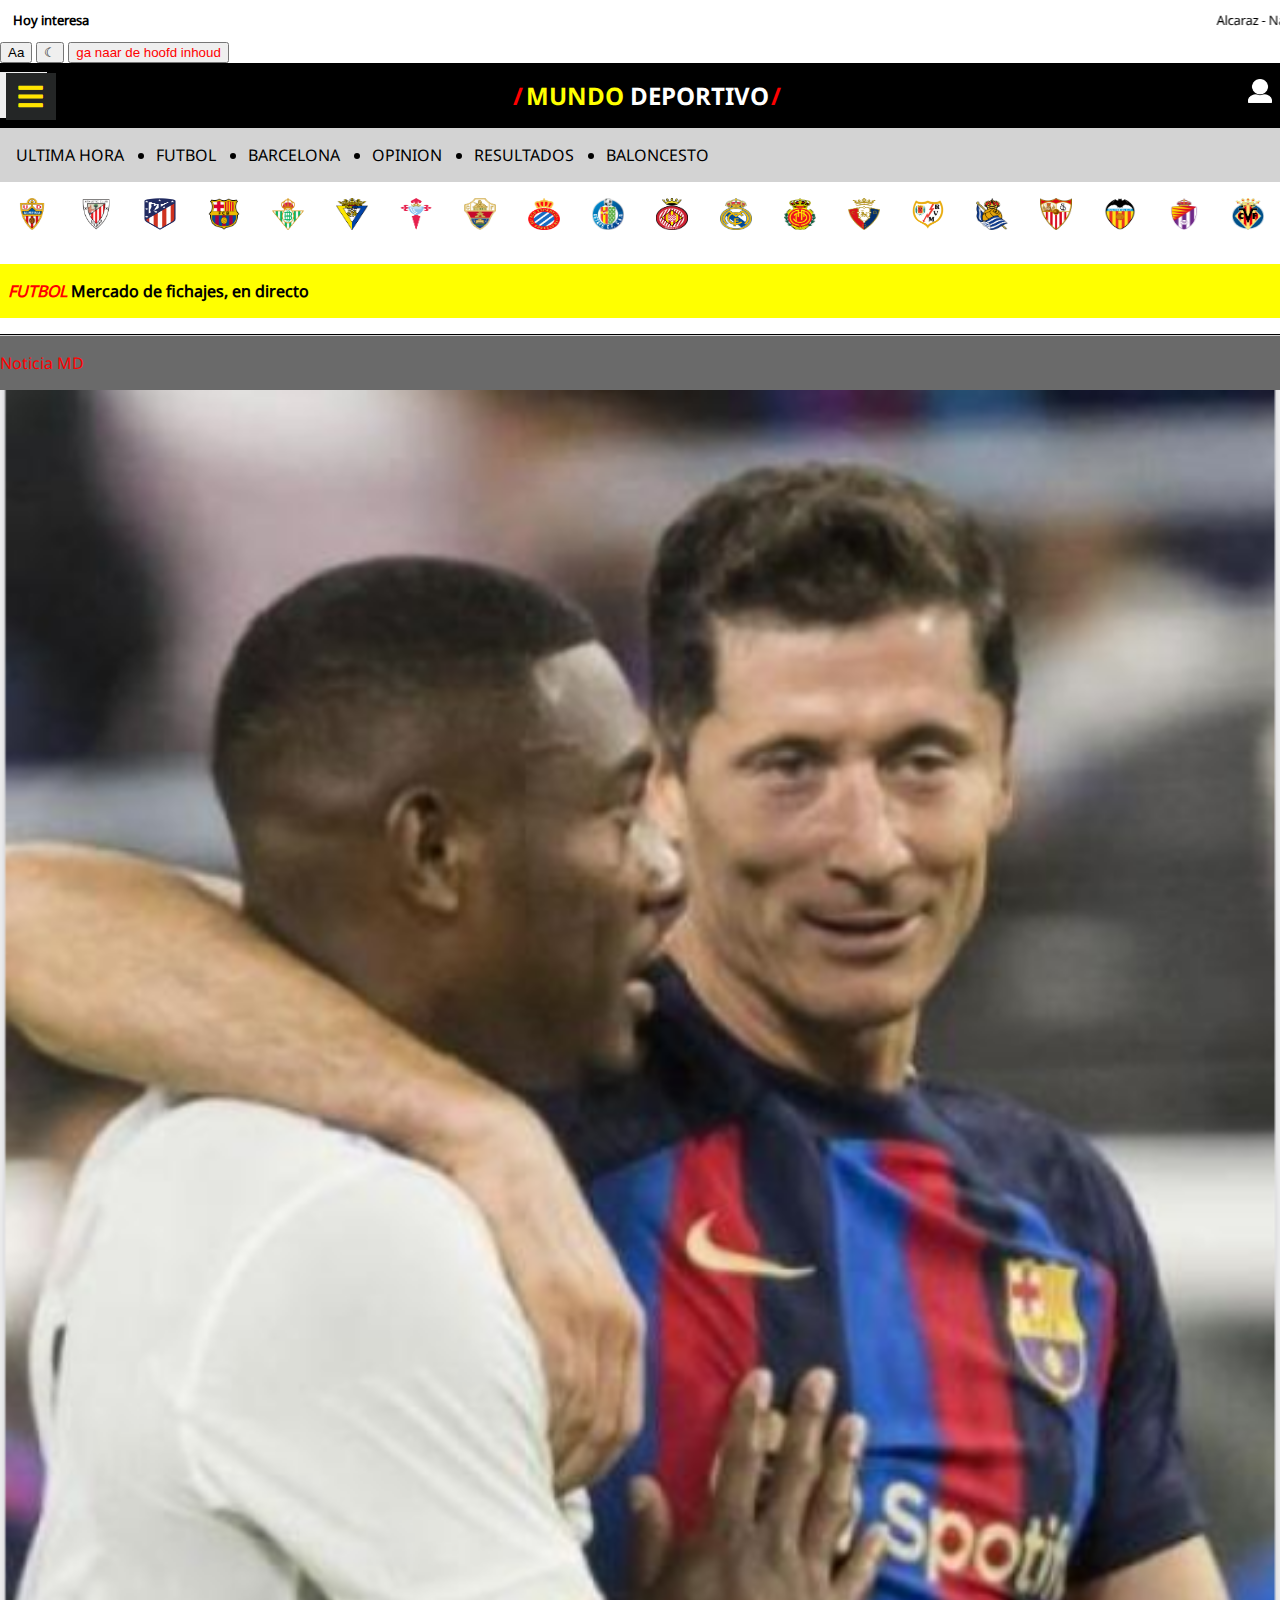
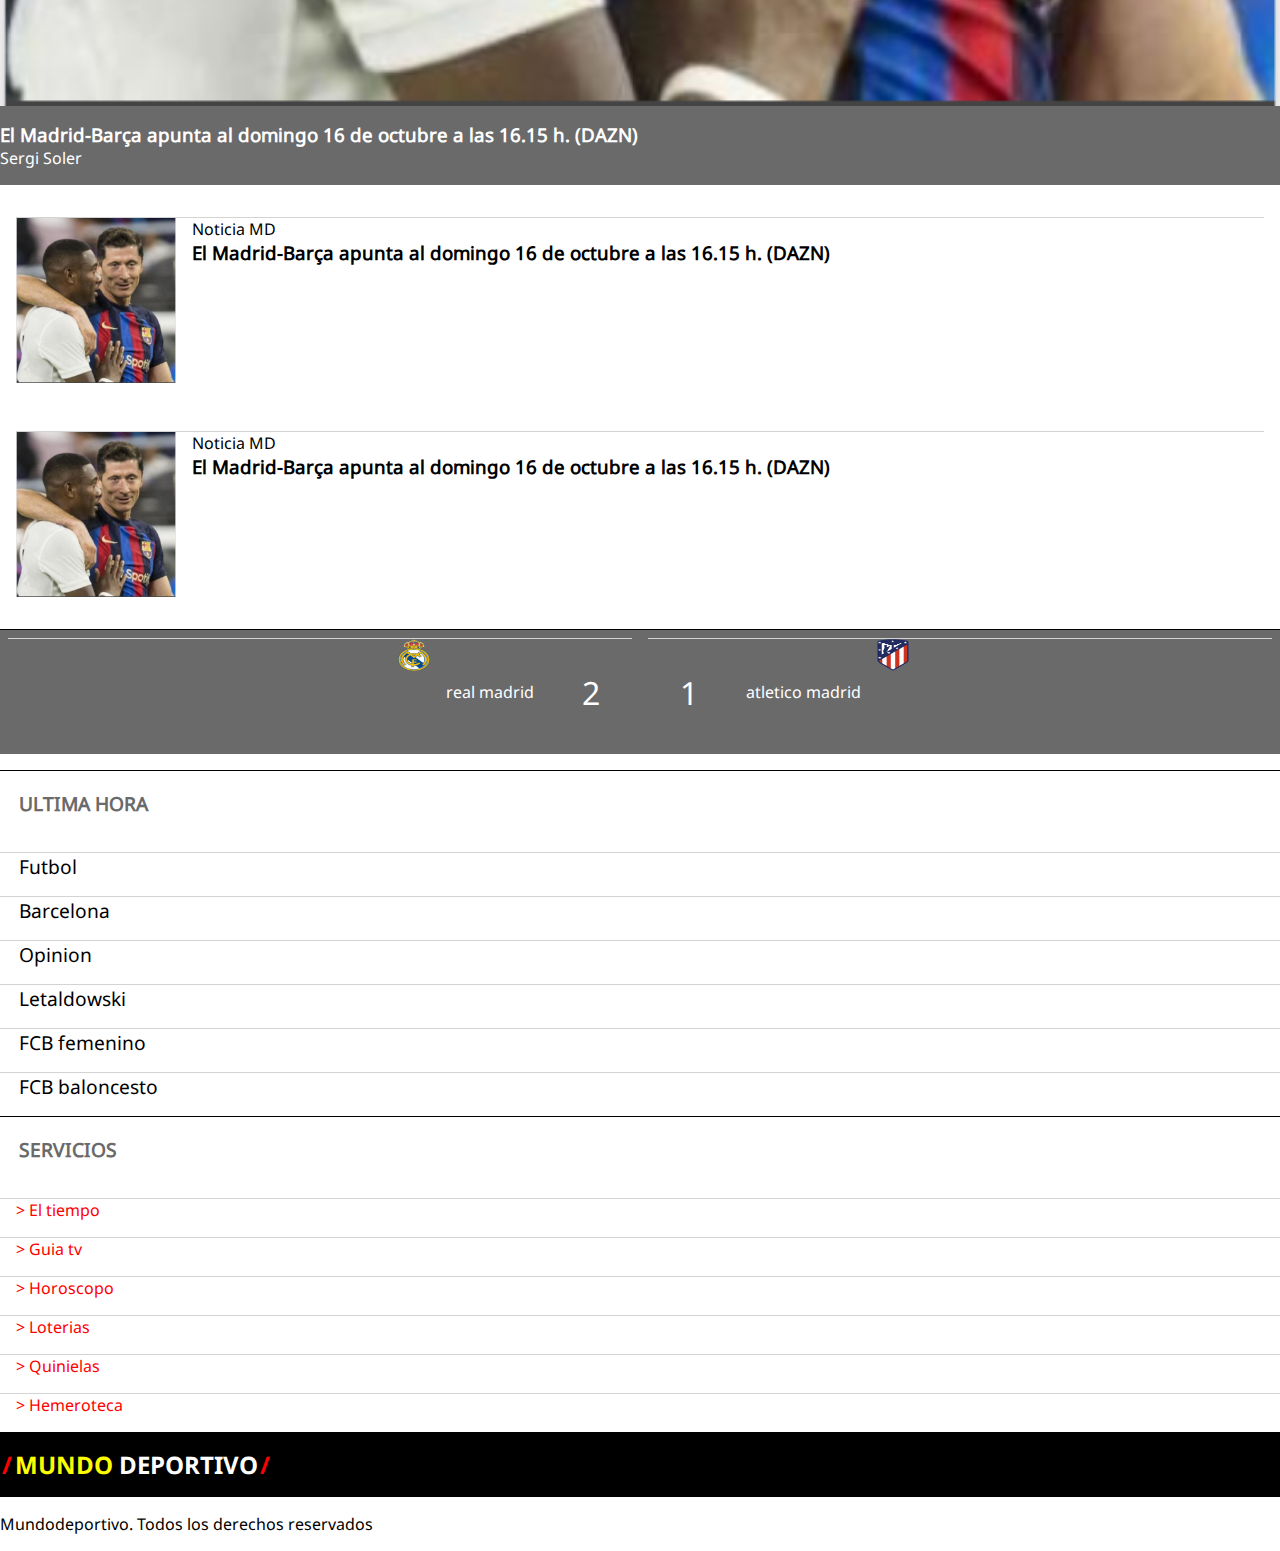
==== commit ee73dc95: "Add files via upload" ====
--- a/index.html
+++ b/index.html
@@ -11,10 +11,12 @@
 </head>
 
 <body>
-	<button>Letters groter maken</button>
-	<button onclick="switchLight()">Toggle darkmode</button>
-	<a href="#main" class="skip">ga naar de hoofd inhoud</a>
 	<header>
+		<section>
+			<button>Aa</button>
+			<button onclick="switchLight()">&#9790</button>
+			<button><a href="#main" class="skip">ga naar de hoofd inhoud</a></button>
+		</section>
 		<section>
 			<div>
 				<a href="index.html"><h1 aria-label="Mundodeportivo" >mundo <span>deportivo</span></h1></a>
@@ -118,7 +120,7 @@
 			</li>
 		</ul>
 		<ul>
-			<h3>Ultima hora</h2>
+			<h3>Ultima hora</h3>
 			<li>
 				<a href="#">Futbol</a>
 			</li>
@@ -139,7 +141,7 @@
 			</li>
 		</ul>
 		<ul>
-			<h3>Servicios</h2>
+			<h3>Servicios</h3>
 			<li>
 				<a href="#">> El tiempo</a>
 			</li>
@@ -162,7 +164,7 @@
 	</main>
 	<footer>
 		<div>
-			<a href="index.html"><h1>mundodeportivo</h1></a>
+			<a href="index.html"><h1 aria-label="Mundodeportivo" >mundo <span>deportivo</span></h1></a>
 		</div>
 		<p>
 			Mundodeportivo. Todos los derechos reservados
